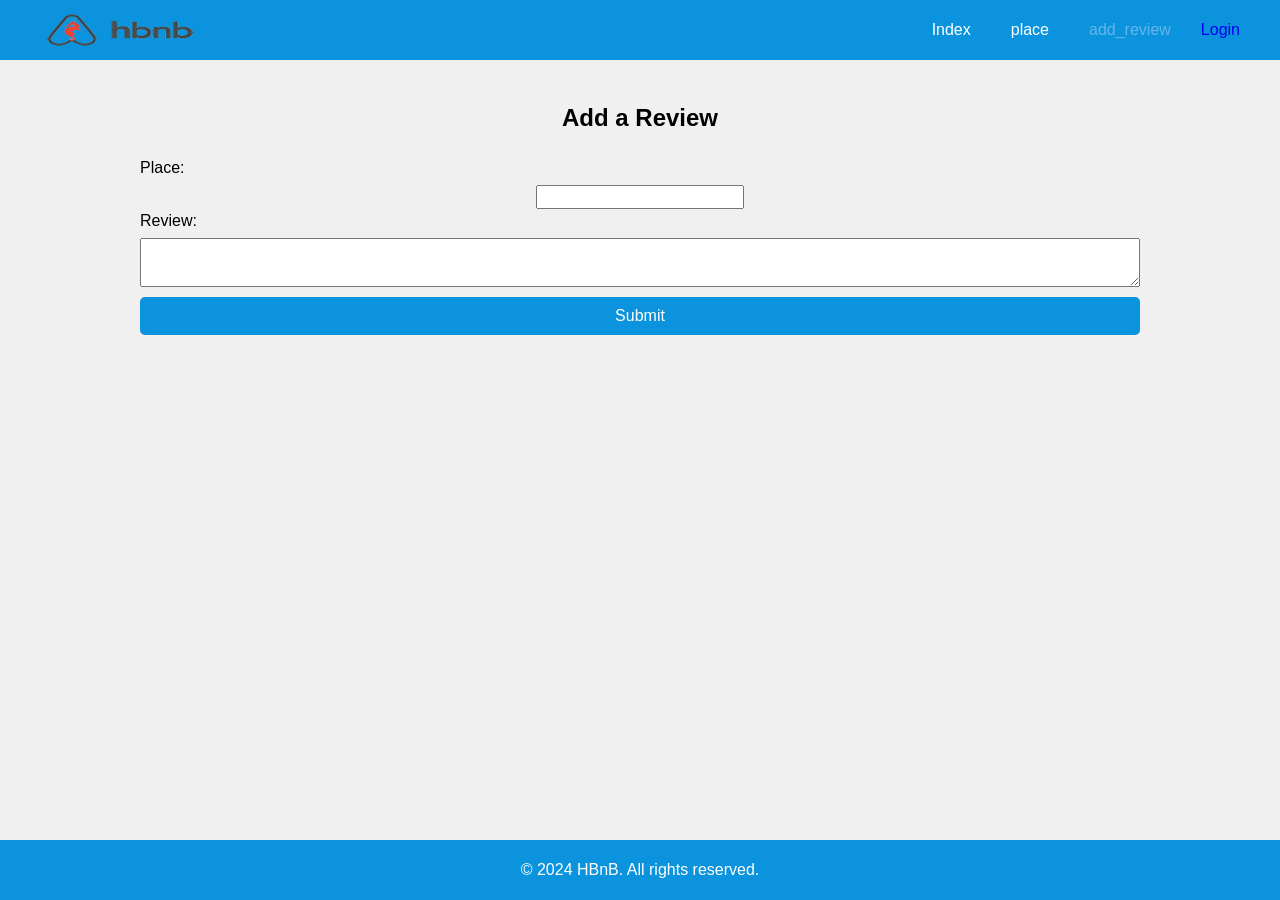
==== templates/add_review.html @ 1f0720db "Update: connection to api/http://127.0.0.1:5000/places/ displays index.html" ====
<!DOCTYPE html>
<html lang="en">
<head>
    <meta charset="UTF-8">
    <meta name="viewport" content="width=device-width, initial-scale=1.0">
    <title>Add Review</title>
    <link rel="stylesheet" href="../static/styles.css">
    <link rel="icon" type="image/png" href="../static/images/icon.png">
</head>
<body>
    <header class="header" data-section-theme="light">
        <div class="container">
          <div class="logo">
            <a href="">
              <img src="../static/images/logo.png" alt="hbnb logo" width="160" height="40">
            </a>
          </div>
          <nav class="navbar-menu">
            <ul class="nav">
                <li class="nav-item">
                  <a href="index.html" class="nav-link activ">Index</a>
                </li>
                <li class="nav-item">
                  <a href="place.html" class="nav-link">place</a>
                </li>
                <li class="nav-item">
                  <a href="add_review.html" class="nav-link active">add_review</a>
                </li>
                <li class="nav-item">
                  <a href="login.html" class="login-button">Login</a>
                </li>
            </ul>
          </nav>
        </div>
    </header>
    <main>
        <form id="review-form">
            <h2>Add a Review</h2>
            <label for="place">Place:</label>
            <input type="text" id="place" name="place" readonly>
            
            <label for="review">Review:</label>
            <textarea id="review" name="review" required></textarea>
            
            <button type="submit">Submit</button>
        </form>
    </main>
    <footer class="footer" data-section-theme="light">
        <div class="container">
          <p>&copy; 2024 HBnB. All rights reserved.</p>
        </div>
    </footer>
    <script src="../static/scripts.js"></script>
</body>
</html>
---- static/styles.css ----
/*! normalize.css v8.0.1 | MIT License | github.com/necolas/normalize.css */

/* Document
   ========================================================================== */

/**
 * 1. Correct the line height in all browsers.
 * 2. Prevent adjustments of font size after orientation changes in iOS.
 */

 html {
    line-height: 1.15; /* 1 */
    -webkit-text-size-adjust: 100%; /* 2 */
  }
  
  /* Sections
     ========================================================================== */
  
  /**
   * Remove the margin in all browsers.
   */
  
  body {
    margin: 0;
  }
  
  /**
   * Render the `main` element consistently in IE.
   */
  
  main {
    display: block;
  }
  
  /**
   * Correct the font size and margin on `h1` elements within `section` and
   * `article` contexts in Chrome, Firefox, and Safari.
   */
  
  h1 {
    font-size: 2em;
    margin: 0.67em 0;
  }
  
  /* Grouping content
     ========================================================================== */
  
  /**
   * 1. Add the correct box sizing in Firefox.
   * 2. Show the overflow in Edge and IE.
   */
  
  hr {
    box-sizing: content-box; /* 1 */
    height: 0; /* 1 */
    overflow: visible; /* 2 */
  }
  
  /**
   * 1. Correct the inheritance and scaling of font size in all browsers.
   * 2. Correct the odd `em` font sizing in all browsers.
   */
  
  pre {
    font-family: monospace, monospace; /* 1 */
    font-size: 1em; /* 2 */
  }
  
  /* Text-level semantics
     ========================================================================== */
  
  /**
   * Remove the gray background on active links in IE 10.
   */
  
  a {
    background-color: transparent;
  }
  
  /**
   * 1. Remove the bottom border in Chrome 57-
   * 2. Add the correct text decoration in Chrome, Edge, IE, Opera, and Safari.
   */
  
  abbr[title] {
    border-bottom: none; /* 1 */
    text-decoration: underline; /* 2 */
    text-decoration: underline dotted; /* 2 */
  }
  
  /**
   * Add the correct font weight in Chrome, Edge, and Safari.
   */
  
  b,
  strong {
    font-weight: bolder;
  }
  
  /**
   * 1. Correct the inheritance and scaling of font size in all browsers.
   * 2. Correct the odd `em` font sizing in all browsers.
   */
  
  code,
  kbd,
  samp {
    font-family: monospace, monospace; /* 1 */
    font-size: 1em; /* 2 */
  }
  
  /**
   * Add the correct font size in all browsers.
   */
  
  small {
    font-size: 80%;
  }
  
  /**
   * Prevent `sub` and `sup` elements from affecting the line height in
   * all browsers.
   */
  
  sub,
  sup {
    font-size: 75%;
    line-height: 0;
    position: relative;
    vertical-align: baseline;
  }
  
  sub {
    bottom: -0.25em;
  }
  
  sup {
    top: -0.5em;
  }
  
  /* Embedded content
     ========================================================================== */
  
  /**
   * Remove the border on images inside links in IE 10.
   */
  
  img {
    border-style: none;
  }
  
  /* Forms
     ========================================================================== */
  
  /**
   * 1. Change the font styles in all browsers.
   * 2. Remove the margin in Firefox and Safari.
   */
  
  button,
  input,
  optgroup,
  select,
  textarea {
    font-family: inherit; /* 1 */
    font-size: 100%; /* 1 */
    line-height: 1.15; /* 1 */
    margin: 0; /* 2 */
  }
  
  /**
   * Show the overflow in IE.
   * 1. Show the overflow in Edge.
   */
  
  button,
  input { /* 1 */
    overflow: visible;
  }
  
  /**
   * Remove the inheritance of text transform in Edge, Firefox, and IE.
   * 1. Remove the inheritance of text transform in Firefox.
   */
  
  button,
  select { /* 1 */
    text-transform: none;
  }
  
  /**
   * Correct the inability to style clickable types in iOS and Safari.
   */
  
  button,
  [type="button"],
  [type="reset"],
  [type="submit"] {
    -webkit-appearance: button;
  }
  
  /**
   * Remove the inner border and padding in Firefox.
   */
  
  button::-moz-focus-inner,
  [type="button"]::-moz-focus-inner,
  [type="reset"]::-moz-focus-inner,
  [type="submit"]::-moz-focus-inner {
    border-style: none;
    padding: 0;
  }
  
  /**
   * Restore the focus styles unset by the previous rule.
   */
  
  button:-moz-focusring,
  [type="button"]:-moz-focusring,
  [type="reset"]:-moz-focusring,
  [type="submit"]:-moz-focusring {
    outline: 1px dotted ButtonText;
  }
  
  /**
   * Correct the padding in Firefox.
   */
  
  fieldset {
    padding: 0.35em 0.75em 0.625em;
  }
  
  /**
   * 1. Correct the text wrapping in Edge and IE.
   * 2. Correct the color inheritance from `fieldset` elements in IE.
   * 3. Remove the padding so developers are not caught out when they zero out
   *    `fieldset` elements in all browsers.
   */
  
  legend {
    box-sizing: border-box; /* 1 */
    color: inherit; /* 2 */
    display: table; /* 1 */
    max-width: 100%; /* 1 */
    padding: 0; /* 3 */
    white-space: normal; /* 1 */
  }
  
  /**
   * Add the correct vertical alignment in Chrome, Firefox, and Opera.
   */
  
  progress {
    vertical-align: baseline;
  }
  
  /**
   * Remove the default vertical scrollbar in IE 10+.
   */
  
  textarea {
    overflow: auto;
  }
  
  /**
   * 1. Add the correct box sizing in IE 10.
   * 2. Remove the padding in IE 10.
   */
  
  [type="checkbox"],
  [type="radio"] {
    box-sizing: border-box; /* 1 */
    padding: 0; /* 2 */
  }
  
  /**
   * Correct the cursor style of increment and decrement buttons in Chrome.
   */
  
  [type="number"]::-webkit-inner-spin-button,
  [type="number"]::-webkit-outer-spin-button {
    height: auto;
  }
  
  /**
   * 1. Correct the odd appearance in Chrome and Safari.
   * 2. Correct the outline style in Safari.
   */
  
  [type="search"] {
    -webkit-appearance: textfield; /* 1 */
    outline-offset: -2px; /* 2 */
  }
  
  /**
   * Remove the inner padding in Chrome and Safari on macOS.
   */
  
  [type="search"]::-webkit-search-decoration {
    -webkit-appearance: none;
  }
  
  /**
   * 1. Correct the inability to style clickable types in iOS and Safari.
   * 2. Change font properties to `inherit` in Safari.
   */
  
  ::-webkit-file-upload-button {
    -webkit-appearance: button; /* 1 */
    font: inherit; /* 2 */
  }
  
  /* Interactive
     ========================================================================== */
  
  /*
   * Add the correct display in Edge, IE 10+, and Firefox.
   */
  
  details {
    display: block;
  }
  
  /*
   * Add the correct display in all browsers.
   */
  
  summary {
    display: list-item;
  }
  
  /* Misc
     ========================================================================== */
  
  /**
   * Add the correct display in IE 10+.
   */
  
  template {
    display: none;
  }
  
  /**
   * Add the correct display in IE 10.
   */
  
  [hidden] {
    display: none;
  }


  /** My code
  ==========================================================================================================
  ==========================================================================================================
  ==========================================================================================================
  */

*, *:before, *:after {
    box-sizing: border-box;
}

:root {
    --font-family: 'Open Sans', sans-serif;
    --font-size-base: 1.6rem;
    --header-height: 60px;
    --header-bg-color: rgb(11, 148, 221);
    --light-theme-bg-color: rgb(11, 148, 221);
    --color-white: #fff;
    --color-black: #000;
    --logo-width: 160px;
    --logo-height: 40px;
    --footer-height: 60px;
    --nav-link-color: #fff;
    --nav-link-font-size: 1.6rem;
    --nav-link-padding: 0.5rem 1rem;
    --nav-item-link-hover: #69b4ea;
    --nav-current-link-color: #69b4ea;
    --card-padding: 20px;
    --card-margin: 20px;
    --card-border: 1px solid #ddd;
    --card-border-radius: 10px;
    --card-max-width: 1000px;
    --background-color-main: #f0f0f0;
}

/* Light theme */
[data-section-theme="light"] {
    --text-color: var(--color-white);
    --section-title-color: var(--color-white);
    background: var(--light-theme-bg-color);
    --button-color: var(--color-white);
}

/* Normalize styles */
html {
    line-height: 1.15;
    -webkit-text-size-adjust: 100%;
    scroll-behavior: smooth;
    font-size: 62.5%;
}

body {
    margin: 0;
    font-family: var(--font-family);
    font-size: var(--font-size-base);
    line-height: 1.5;
    display: flex;
    flex-direction: column;
    min-height: 100vh;
}

header, main, footer {
    flex-shrink: 0;
}

main {
    flex-grow: 1;
    display: flex;
    flex-direction: column;
    align-items: center;
    padding: 2rem;
    width: 100%;
    background-color: var(--background-color-main);
}

/* Header styles */
.header {
    background-color: var(--header-bg-color);
}

.header .container {
    display: flex;
    justify-content: space-between;
    align-items: center;
    height: var(--header-height);
    padding: 0 4rem;
}

.header .logo a img {
    width: var(--logo-width);
    height: var(--logo-height);
    vertical-align: middle;
}

.header .navbar-menu {
    text-decoration: none;
    display: flex;
    align-items: center;
}

.nav {
    text-decoration: none;
    display: flex;
    list-style: none;
    margin: 0;
    padding: 0;
}

.nav .nav-item {
    text-decoration: none;
    margin-left: 2rem; /* Adjust spacing as needed */
}

.nav .nav-link, 
.nav .nav-link:visited, 
.nav .loging-button,
.nav .loging-button:visited,
.header .login a, 
.header .login a:visited {
    text-decoration: none;
    font-size: var(--nav-link-font-size);
    color: var(--nav-link-color);
    padding: var(--nav-link-padding);
}

.nav .nav-link:hover,
.nav .loging-button:hover {
    text-decoration: none;
    color: var(--nav-item-link-hover);
}

.nav .nav-link.active,
.nav .nav-link.active:visited
.nav .loging-button.active{
    color: var(--nav-current-link-color);
}

a:link {
    text-decoration:none;
}

a:visited {
    text-decoration:none;
    color: var(--nav-link-color);
}

a:hover {
    text-decoration:none;
    color: var(--nav-item-link-hover);
}

a:active {
    
    color: var (var(--nav-item-link-hover));
}

/* Form styles */
#login-form {
    width: 100%;
    max-width: 800px;
    padding: 2rem;
    background: #fff;
    box-shadow: 0 4px 8px rgba(0, 0, 0, 0.1);
    border-radius: 8px;
    margin-top: 20rem;
}

#login-form h2 {
    margin-bottom: 2rem;
}

/* Horizontal and vertical alignment classes */
.horizontal-align {
    display: flex;
    flex-direction: row;
    justify-content: space-around;
    width: 100%;
}

.vertical-align {
    display: flex;
    flex-direction: column;
    align-items: center;
    width: 100%;
}

/* Section styles */
.section {
    padding: 2rem 0;
    text-align: center;
}

.section-header {
    margin-bottom: 2rem;
}

.section-title {
    font-size: 2.4rem;
    color: var(--color-black);
}

/* Filter styles */
#filter {
    margin-bottom: 2rem;
    text-align: center;
}

#country-filter {
    padding: 0.5rem;
    font-size: 1.6rem;
}

/* Place card styles */
#places-list {
    display: flex;
    justify-content: space-around;
    flex-wrap: wrap;
    padding: 2rem;
}

.place-card {
    margin: 20px;
    padding: 10px;
    border: 1px solid #ddd;
    border-radius: 10px;
    box-shadow: 0 4px 8px rgba(0, 0, 0, 0.1);
    text-align: center;
    width: 300px;
    background: var(--color-white);
}

.place-image {
    width: 100%;
    height: auto;
    border-radius: 10px;
}

.details-button {
    background-color: var(--header-bg-color);
    color: var(--color-white);
    border: none;
    border-radius: 5px;
    padding: 10px 20px;
    cursor: pointer;
    font-size: 1.6rem;
}

.details-button:hover {
    background-color: var(--nav-item-link-hover);
}

/* Place details styles */

#place-details {
    width: 100%;
    margin: 2rem 0;
    text-align: center;
}

.place-details-card {
    margin: var(--card-margin);
    padding: var(--card-padding);
    border: var(--card-border);
    border-radius: var(--card-border-radius);
    box-shadow: 0 4px 8px rgba(0, 0, 0, 0.1);
    background: var(--color-white);
    text-align: left;
    max-width: var(--card-max-width);
    margin-left: auto;
    margin-right: auto;
}

.place-title {
    font-size: 2.4rem;
    margin-bottom: 1rem;
    text-align: center;
}

.place-details {
    text-align: center;
}

.place-image-large {
    width: 100%;
    height: auto;
    border-radius: var(--card-border-radius);
    margin-bottom: 1rem;
}

.place-info {
    text-align: left;
    margin: 0 auto;
    max-width: var(--card-max-width);
}

/* Reviews styles */
#reviews {
    width: 100%;
    margin: 2rem 0;
    text-align: center;
}

.review-card {
    margin: var(--card-margin);
    padding: var(--card-padding);
    border: var(--card-border);
    border-radius: var(--card-border-radius);
    box-shadow: 0 4px 8px rgba(0, 0, 0, 0.1);
    background: var(--color-white);
    text-align: left;
    max-width: var(--card-max-width);
    margin-left: auto;
    margin-right: auto;
}

/* Add review form styles */
#add-review {
    width: 100%;
    margin: 2rem 0;
    text-align: center;
}

#review-form {
    display: flex;
    flex-direction: column;
    align-items: center;
    width: 100%;
}

#review-form label {
    margin-bottom: 0.5rem;
    width: 100%;
    text-align: left;
    max-width: var(--card-max-width);
}

#review-form textarea, 
#review-form select {
    margin-bottom: 1rem;
    padding: 0.5rem;
    font-size: 1.6rem;
    width: 100%;
    max-width: var(--card-max-width);
}

#review-form button {
    background-color: var(--header-bg-color);
    color: var(--color-white);
    border: none;
    border-radius: 5px;
    padding: 10px 20px;
    cursor: pointer;
    font-size: 1.6rem;
    align-self: flex-start;
    max-width: var(--card-max-width);
    width: 100%;
    margin-left: auto;
    margin-right: auto;
}

#review-form button:hover {
    background-color: var(--nav-item-link-hover);
}

/* Footer styles */
.footer {
    background-color: var(--header-bg-color);
    color: var(--color-white);
    height: var(--footer-height);
    text-align: center;
    padding: 1rem 0;
    margin-top: auto; /* Ensure footer stays at the bottom */
}
.footer .container {
    display: flex;
    justify-content: center;
    align-items: center;
    height: 100%; /* Ensure container takes full height of footer */
    padding: 0 4rem;
}

/* Media Queries for responsive design */
@media (max-width: 768px) {
    .horizontal-align {
        flex-direction: column;
        align-items: center;
    }
}
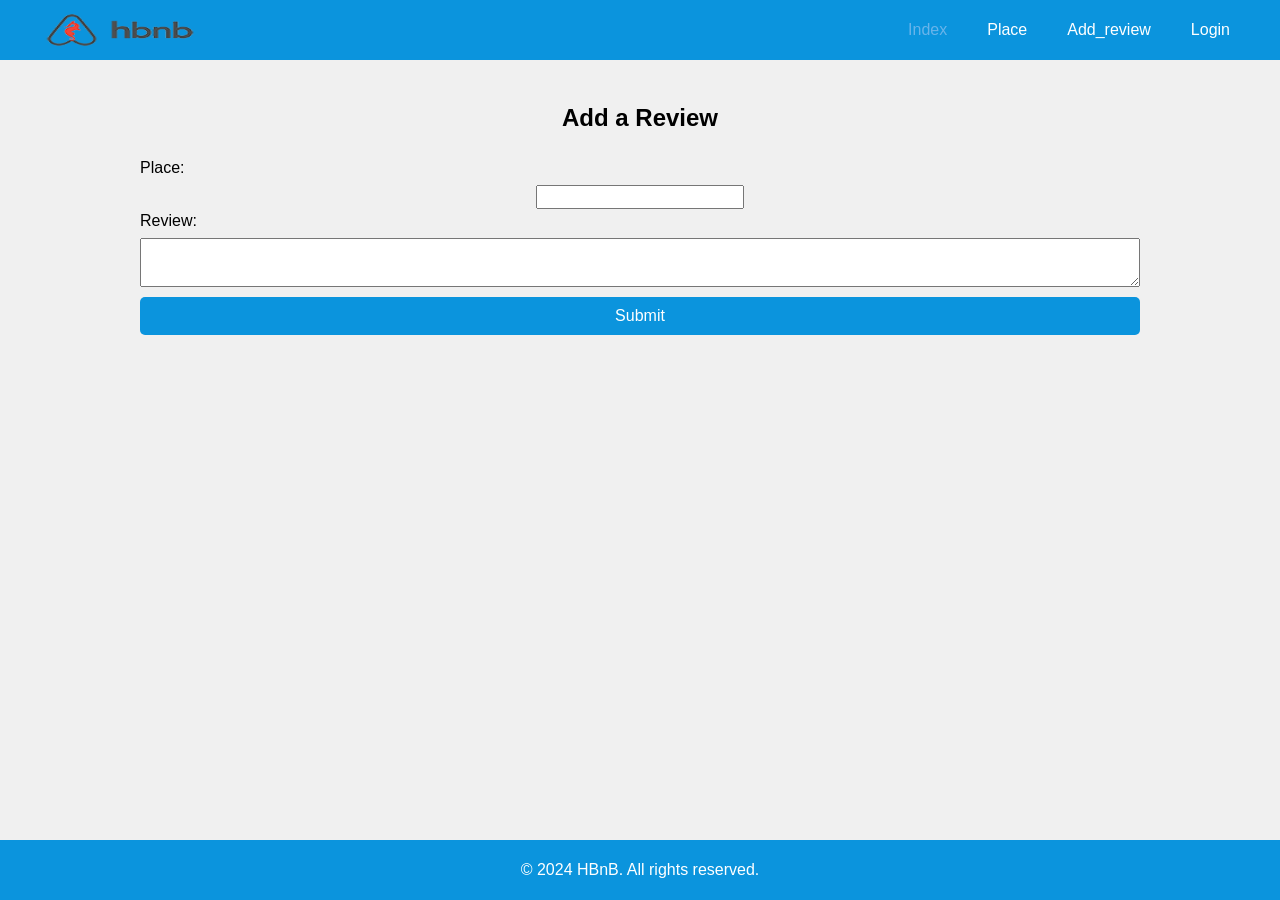
==== commit 6316a1e7: "Updated controlers to include new routes for the html pages, login ok with token stored in local sto" ====
--- a/templates/add_review.html
+++ b/templates/add_review.html
@@ -17,18 +17,18 @@
           </div>
           <nav class="navbar-menu">
             <ul class="nav">
-                <li class="nav-item">
-                  <a href="index.html" class="nav-link activ">Index</a>
-                </li>
-                <li class="nav-item">
-                  <a href="place.html" class="nav-link">place</a>
-                </li>
-                <li class="nav-item">
-                  <a href="add_review.html" class="nav-link active">add_review</a>
-                </li>
-                <li class="nav-item">
-                  <a href="login.html" class="login-button">Login</a>
-                </li>
+              <li class="nav-item">
+                <a href="/places/" class="nav-link active">Index</a>
+              </li>
+              <li class="nav-item">
+                <a href="/places/place_id" class="nav-link">Place</a>
+              </li>
+              <li class="nav-item">
+                <a href="/places/place_id/reviews" class="nav-link">Add_review</a>
+              </li>
+              <li class="nav-item">
+                <a href="/users/" class="nav-link">Login</a>
+              </li>
             </ul>
           </nav>
         </div>
--- a/static/styles.css
+++ b/static/styles.css
@@ -458,7 +458,7 @@
 
 .nav .nav-item {
     text-decoration: none;
-    margin-left: 2rem; /* Adjust spacing as needed */
+    margin-left: 2rem;
 }
 
 .nav .nav-link, 
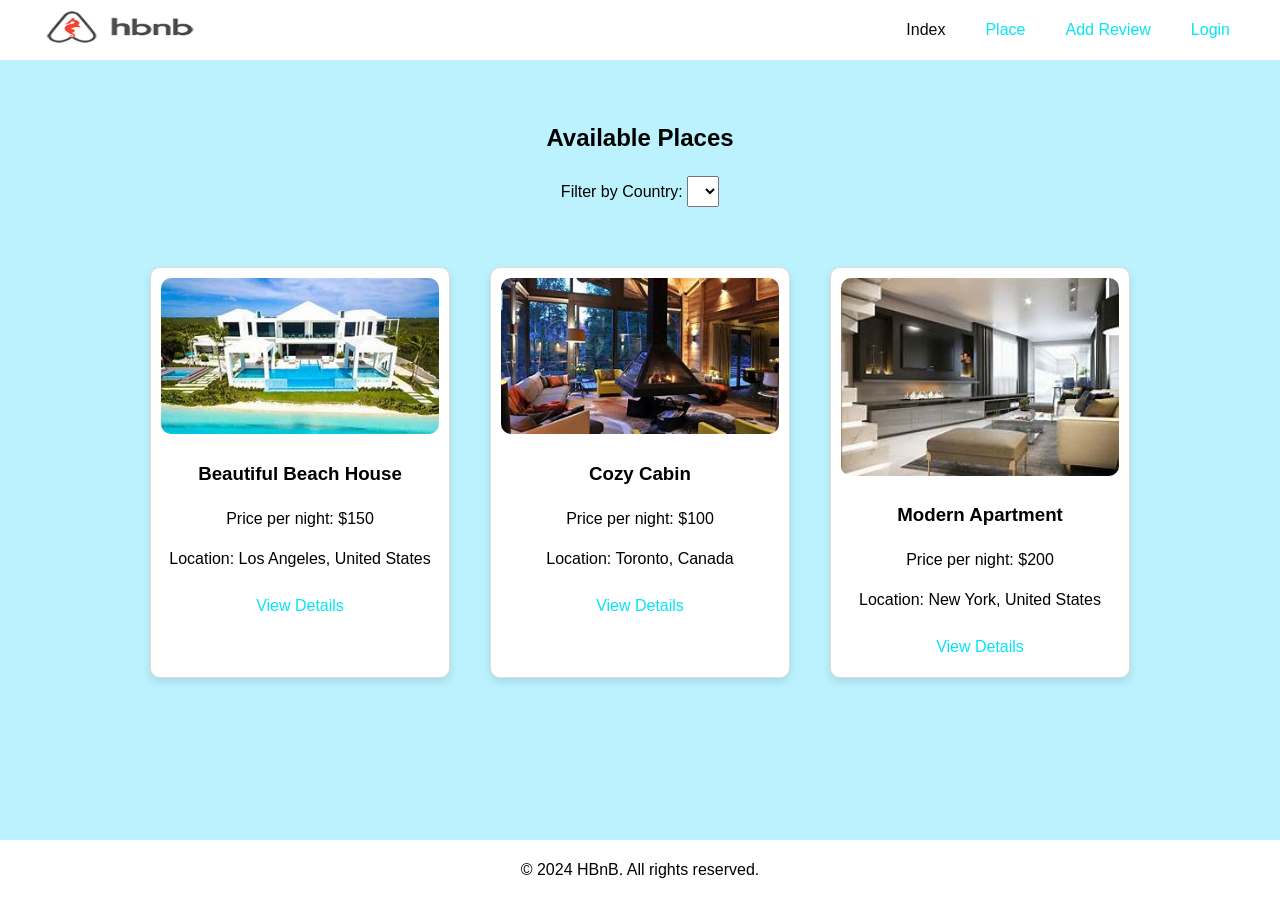
==== commit 8e393f23: "add_review, place" ====
--- a/templates/add_review.html
+++ b/templates/add_review.html
@@ -11,7 +11,7 @@
     <header class="header" data-section-theme="light">
         <div class="container">
           <div class="logo">
-            <a href="">
+            <a href="/">
               <img src="../static/images/logo.png" alt="hbnb logo" width="160" height="40">
             </a>
           </div>
@@ -24,7 +24,7 @@
                 <a href="/places/place_id" class="nav-link">Place</a>
               </li>
               <li class="nav-item">
-                <a href="/places/place_id/reviews" class="nav-link">Add_review</a>
+                <a href="/places/place_id/reviews" class="nav-link">Add Review</a>
               </li>
               <li class="nav-item">
                 <a href="/users/" class="nav-link">Login</a>
@@ -50,6 +50,6 @@
           <p>&copy; 2024 HBnB. All rights reserved.</p>
         </div>
     </footer>
-    <script src="../static/scripts.js"></script>
+    <script src="../static/add_review.js"></script>
 </body>
-</html>+</html>
--- a/static/styles.css
+++ b/static/styles.css
@@ -3,736 +3,522 @@
 /* Document
    ========================================================================== */
 
-/**
- * 1. Correct the line height in all browsers.
- * 2. Prevent adjustments of font size after orientation changes in iOS.
- */
-
- html {
-    line-height: 1.15; /* 1 */
-    -webkit-text-size-adjust: 100%; /* 2 */
+/* Correction de la hauteur de ligne dans tous les navigateurs */
+html {
+  line-height: 1.15;
+  -webkit-text-size-adjust: 100%;
+  scroll-behavior: smooth;
+  font-size: 62.5%;
+}
+
+/* Suppression des marges dans tous les navigateurs */
+body {
+  margin: 0;
+  font-family: 'Open Sans', sans-serif;
+  font-size: 1.6rem;
+  line-height: 1.5;
+  display: flex;
+  flex-direction: column;
+  min-height: 100vh;
+}
+
+/* Affichage des sections */
+main {
+  display: block;
+  flex-grow: 1;
+  display: flex;
+  flex-direction: column;
+  align-items: center;
+  padding: 2rem;
+  width: 100%;
+  background-color: #52ddf964;
+}
+
+header, main, footer {
+  flex-shrink: 0;
+}
+
+/* Correction de la taille de police et des marges sur les éléments h1 */
+h1 {
+  font-size: 2em;
+  margin: 0.67em 0;
+}
+
+/* Styles de groupe de contenu */
+hr {
+  box-sizing: content-box;
+  height: 0;
+  overflow: visible;
+}
+
+pre {
+  font-family: monospace, monospace;
+  font-size: 1em;
+}
+
+/* Sémantique de texte */
+a {
+  background-color: transparent;
+}
+
+abbr[title] {
+  border-bottom: none;
+  text-decoration: underline;
+  text-decoration: underline dotted;
+}
+
+b, strong {
+  font-weight: bolder;
+}
+
+code, kbd, samp {
+  font-family: monospace, monospace;
+  font-size: 1em;
+}
+
+small {
+  font-size: 80%;
+}
+
+sub, sup {
+  font-size: 75%;
+  line-height: 0;
+  position: relative;
+  vertical-align: baseline;
+}
+
+sub {
+  bottom: -0.25em;
+}
+
+sup {
+  top: -0.5em;
+}
+
+/* Contenu intégré */
+img {
+  border-style: none;
+}
+
+/* Formulaires */
+button, input, optgroup, select, textarea {
+  font-family: inherit;
+  font-size: 100%;
+  line-height: 1.15;
+  margin: 0;
+}
+
+button, input {
+  overflow: visible;
+}
+
+button, select {
+  text-transform: none;
+}
+
+button, [type="button"], [type="reset"], [type="submit"] {
+  -webkit-appearance: button;
+}
+
+button::-moz-focus-inner, [type="button"]::-moz-focus-inner, [type="reset"]::-moz-focus-inner, [type="submit"]::-moz-focus-inner {
+  border-style: none;
+  padding: 0;
+}
+
+button:-moz-focusring, [type="button"]:-moz-focusring, [type="reset"]:-moz-focusring, [type="submit"]:-moz-focusring {
+  outline: 1px dotted ButtonText;
+}
+
+fieldset {
+  padding: 0.35em 0.75em 0.625em;
+}
+
+legend {
+  box-sizing: border-box;
+  color: inherit;
+  display: table;
+  max-width: 100%;
+  padding: 0;
+  white-space: normal;
+}
+
+progress {
+  vertical-align: baseline;
+}
+
+textarea {
+  overflow: auto;
+}
+
+[type="checkbox"], [type="radio"] {
+  box-sizing: border-box;
+  padding: 0;
+}
+
+[type="number"]::-webkit-inner-spin-button, [type="number"]::-webkit-outer-spin-button {
+  height: auto;
+}
+
+[type="search"] {
+  -webkit-appearance: textfield;
+  outline-offset: -2px;
+}
+
+[type="search"]::-webkit-search-decoration {
+  -webkit-appearance: none;
+}
+
+::-webkit-file-upload-button {
+  -webkit-appearance: button;
+  font: inherit;
+}
+
+/* Interactif */
+details {
+  display: block;
+}
+
+summary {
+  display: list-item;
+}
+
+/* Divers */
+template {
+  display: none;
+}
+
+[hidden] {
+  display: none;
+}
+
+/* Mon code
+ ========================================================================== */
+
+*, *:before, *:after {
+  box-sizing: border-box;
+}
+
+/* Variables CSS */
+:root {
+  --font-family: 'Open Sans', sans-serif;
+  --font-size-base: 1.6rem;
+  --header-height: 60px;
+  --header-bg-color: #ffffff;
+  --light-theme-bg-color: #fff;
+  --color-white: #fff;
+  --color-black: #000;
+  --logo-width: 160px;
+  --logo-height: 40px;
+  --footer-height: 60px;
+  --nav-link-color: #06e3f7;
+  --nav-link-font-size: 1.6rem;
+  --nav-link-padding: 0.5rem 1rem;
+  --nav-item-link-hover: #000000;
+  --nav-current-link-color: #090a09;
+  --card-padding: 20px;
+  --card-margin: 20px;
+  --card-border: 1px solid #0908089d;
+  --card-border-radius: 10px;
+  --card-max-width: 1000px;
+  --background-color-main: #52ddf964;
+}
+
+/* Thème clair */
+[data-section-theme="light"] {
+  --text-color: var(--color-white);
+  --section-title-color: var(--color-white);
+  background: var(--light-theme-bg-color);
+  --button-color: var(--color-white);
+}
+
+/* Styles de base */
+body {
+  font-family: var(--font-family);
+  font-size: var(--font-size-base);
+  line-height: 1.5;
+}
+
+/* Styles de l'en-tête */
+.header {
+  background-color: var(--header-bg-color);
+}
+
+.header .container {
+  display: flex;
+  justify-content: space-between;
+  align-items: center;
+  height: var(--header-height);
+  padding: 0 4rem;
+}
+
+.header .logo a img {
+  width: var(--logo-width);
+  height: var(--logo-height);
+}
+
+.header .navbar-menu {
+  display: flex;
+  align-items: center;
+}
+
+.nav {
+  display: flex;
+  list-style: none;
+  margin: 0;
+  padding: 0;
+}
+
+.nav .nav-item {
+  margin-left: 2rem;
+}
+
+.nav .nav-link, .nav .nav-link:visited, .nav .login-button, .nav .login-button:visited, .header .login a, .header .login a:visited {
+  text-decoration: none;
+  font-size: var(--nav-link-font-size);
+  color: var(--nav-link-color);
+  padding: var(--nav-link-padding);
+}
+
+.nav .nav-link:hover, .nav .login-button:hover {
+  color: var(--nav-item-link-hover);
+}
+
+.nav .nav-link.active, .nav .login-button.active {
+  color: var(--nav-current-link-color);
+}
+
+a:link, a:visited {
+  text-decoration: none;
+  color: var(--nav-link-color);
+}
+
+a:hover {
+  color: var(--nav-item-link-hover);
+}
+
+/* Styles du formulaire */
+#login-form {
+  width: 100%;
+  max-width: 800px;
+  padding: 2rem;
+  background: #ffffff;
+  box-shadow: 0 4px 8px rgba(0, 0, 0, 0.1);
+  border-radius: 8px;
+  margin-top: 20rem;
+}
+
+#login-form h2 {
+  margin-bottom: 2rem;
+}
+
+/* Classes d'alignement horizontal et vertical */
+.horizontal-align {
+  display: flex;
+  justify-content: space-around;
+  width: 100%;
+}
+
+.vertical-align {
+  display: flex;
+  flex-direction: column;
+  align-items: center;
+  width: 100%;
+}
+
+/* Styles des sections */
+.section {
+  padding: 2rem 0;
+  text-align: center;
+}
+
+.section-header {
+  margin-bottom: 2rem;
+}
+
+.section-title {
+  font-size: 2.4rem;
+  color: var(--color-black);
+}
+
+/* Styles du filtre */
+#filter {
+  margin-bottom: 2rem;
+  text-align: center;
+}
+
+#country-filter {
+  padding: 0.5rem;
+  font-size: 1.6rem;
+}
+
+/* Styles des cartes de lieu */
+#places-list {
+  display: flex;
+  justify-content: space-around;
+  flex-wrap: wrap;
+  padding: 2rem;
+}
+
+.place-card {
+  margin: 20px;
+  padding: 10px;
+  border: 1px solid #ddd;
+  border-radius: 10px;
+  box-shadow: 0 4px 8px rgba(0, 0, 0, 0.1);
+  text-align: center;
+  width: 300px;
+  background: var(--color-white);
+}
+
+.place-image {
+  width: 100%;
+  height: auto;
+  border-radius: 10px;
+}
+
+.details-button {
+  background-color: var(--header-bg-color);
+  color: var(--nav-link-color);
+  border: none;
+  border-radius: 5px;
+  padding: 10px 20px;
+  cursor: pointer;
+  font-size: 1.6rem;
+}
+
+.details-button:hover {
+  background-color: var(--nav-item-link-hover);
+}
+
+/* Styles des détails du lieu */
+#place-details {
+  width: 100%;
+  margin: 2rem 0;
+  text-align: center;
+}
+
+.place-details-card {
+  margin: var(--card-margin);
+  padding: var(--card-padding);
+  border: var(--card-border);
+  border-radius: var(--card-border-radius);
+  box-shadow: 0 4px 8px rgba(0, 0, 0, 0.1);
+  background: var(--color-white);
+  text-align: left;
+  max-width: var(--card-max-width);
+  margin-left: auto;
+  margin-right: auto;
+}
+
+.place-title {
+  font-size: 2.4rem;
+  margin-bottom: 1rem;
+  text-align: center;
+}
+
+.place-image-large {
+  width: 100%;
+  height: auto;
+  border-radius: var(--card-border-radius);
+  margin-bottom: 1rem;
+}
+
+.place-info {
+  text-align: left;
+  margin: 0 auto;
+  max-width: var(--card-max-width);
+}
+
+/* Styles des revues */
+#reviews {
+  width: 100%;
+  margin: 2rem 0;
+  text-align: center;
+}
+
+.review-card {
+  margin: var(--card-margin);
+  padding: var(--card-padding);
+  border: var(--card-border);
+  border-radius: var(--card-border-radius);
+  box-shadow: 0 4px 8px rgba(0, 0, 0, 0.1);
+  background: var(--color-white);
+  text-align: left;
+  max-width: var(--card-max-width);
+  margin-left: auto;
+  margin-right: auto;
+}
+
+/* Styles du formulaire d'ajout de revue */
+#add-review {
+  width: 100%;
+  margin: 2rem 0;
+  text-align: center;
+}
+
+#review-form {
+  display: flex;
+  flex-direction: column;
+  align-items: center;
+  width: 100%;
+}
+
+#review-form label {
+  margin-bottom: 0.5rem;
+  width: 100%;
+  text-align: left;
+  max-width: var(--card-max-width);
+}
+
+#review-form textarea, #review-form select {
+  margin-bottom: 1rem;
+  padding: 0.5rem;
+  font-size: 1.6rem;
+  width: 100%;
+  max-width: var(--card-max-width);
+}
+
+#review-form button {
+  background-color: var(--header-bg-color);
+  color: var(--color-black);
+  border: none;
+  border-radius: 5px;
+  padding: 10px 20px;
+  cursor: pointer;
+  font-size: 1.6rem;
+  align-self: flex-start;
+  max-width: var(--card-max-width);
+  width: 100%;
+  margin-left: auto;
+  margin-right: auto;
+}
+
+#review-form button:hover {
+  background-color: var(--nav-item-link-hover);
+}
+
+/* Styles du pied de page */
+.footer {
+  background-color: var(--header-bg-color);
+  color: var(--color-black);
+  height: var(--footer-height);
+  text-align: center;
+  padding: 1rem 0;
+  margin-top: auto;
+}
+
+.footer .container {
+  display: flex;
+  justify-content: center;
+  align-items: center;
+  height: 100%;
+  padding: 0 4rem;
+}
+
+/* Media Queries pour le design responsive */
+@media (max-width: 768px) {
+  .horizontal-align {
+      flex-direction: column;
+      align-items: center;
   }
-  
-  /* Sections
-     ========================================================================== */
-  
-  /**
-   * Remove the margin in all browsers.
-   */
-  
-  body {
-    margin: 0;
-  }
-  
-  /**
-   * Render the `main` element consistently in IE.
-   */
-  
-  main {
-    display: block;
-  }
-  
-  /**
-   * Correct the font size and margin on `h1` elements within `section` and
-   * `article` contexts in Chrome, Firefox, and Safari.
-   */
-  
-  h1 {
-    font-size: 2em;
-    margin: 0.67em 0;
-  }
-  
-  /* Grouping content
-     ========================================================================== */
-  
-  /**
-   * 1. Add the correct box sizing in Firefox.
-   * 2. Show the overflow in Edge and IE.
-   */
-  
-  hr {
-    box-sizing: content-box; /* 1 */
-    height: 0; /* 1 */
-    overflow: visible; /* 2 */
-  }
-  
-  /**
-   * 1. Correct the inheritance and scaling of font size in all browsers.
-   * 2. Correct the odd `em` font sizing in all browsers.
-   */
-  
-  pre {
-    font-family: monospace, monospace; /* 1 */
-    font-size: 1em; /* 2 */
-  }
-  
-  /* Text-level semantics
-     ========================================================================== */
-  
-  /**
-   * Remove the gray background on active links in IE 10.
-   */
-  
-  a {
-    background-color: transparent;
-  }
-  
-  /**
-   * 1. Remove the bottom border in Chrome 57-
-   * 2. Add the correct text decoration in Chrome, Edge, IE, Opera, and Safari.
-   */
-  
-  abbr[title] {
-    border-bottom: none; /* 1 */
-    text-decoration: underline; /* 2 */
-    text-decoration: underline dotted; /* 2 */
-  }
-  
-  /**
-   * Add the correct font weight in Chrome, Edge, and Safari.
-   */
-  
-  b,
-  strong {
-    font-weight: bolder;
-  }
-  
-  /**
-   * 1. Correct the inheritance and scaling of font size in all browsers.
-   * 2. Correct the odd `em` font sizing in all browsers.
-   */
-  
-  code,
-  kbd,
-  samp {
-    font-family: monospace, monospace; /* 1 */
-    font-size: 1em; /* 2 */
-  }
-  
-  /**
-   * Add the correct font size in all browsers.
-   */
-  
-  small {
-    font-size: 80%;
-  }
-  
-  /**
-   * Prevent `sub` and `sup` elements from affecting the line height in
-   * all browsers.
-   */
-  
-  sub,
-  sup {
-    font-size: 75%;
-    line-height: 0;
-    position: relative;
-    vertical-align: baseline;
-  }
-  
-  sub {
-    bottom: -0.25em;
-  }
-  
-  sup {
-    top: -0.5em;
-  }
-  
-  /* Embedded content
-     ========================================================================== */
-  
-  /**
-   * Remove the border on images inside links in IE 10.
-   */
-  
-  img {
-    border-style: none;
-  }
-  
-  /* Forms
-     ========================================================================== */
-  
-  /**
-   * 1. Change the font styles in all browsers.
-   * 2. Remove the margin in Firefox and Safari.
-   */
-  
-  button,
-  input,
-  optgroup,
-  select,
-  textarea {
-    font-family: inherit; /* 1 */
-    font-size: 100%; /* 1 */
-    line-height: 1.15; /* 1 */
-    margin: 0; /* 2 */
-  }
-  
-  /**
-   * Show the overflow in IE.
-   * 1. Show the overflow in Edge.
-   */
-  
-  button,
-  input { /* 1 */
-    overflow: visible;
-  }
-  
-  /**
-   * Remove the inheritance of text transform in Edge, Firefox, and IE.
-   * 1. Remove the inheritance of text transform in Firefox.
-   */
-  
-  button,
-  select { /* 1 */
-    text-transform: none;
-  }
-  
-  /**
-   * Correct the inability to style clickable types in iOS and Safari.
-   */
-  
-  button,
-  [type="button"],
-  [type="reset"],
-  [type="submit"] {
-    -webkit-appearance: button;
-  }
-  
-  /**
-   * Remove the inner border and padding in Firefox.
-   */
-  
-  button::-moz-focus-inner,
-  [type="button"]::-moz-focus-inner,
-  [type="reset"]::-moz-focus-inner,
-  [type="submit"]::-moz-focus-inner {
-    border-style: none;
-    padding: 0;
-  }
-  
-  /**
-   * Restore the focus styles unset by the previous rule.
-   */
-  
-  button:-moz-focusring,
-  [type="button"]:-moz-focusring,
-  [type="reset"]:-moz-focusring,
-  [type="submit"]:-moz-focusring {
-    outline: 1px dotted ButtonText;
-  }
-  
-  /**
-   * Correct the padding in Firefox.
-   */
-  
-  fieldset {
-    padding: 0.35em 0.75em 0.625em;
-  }
-  
-  /**
-   * 1. Correct the text wrapping in Edge and IE.
-   * 2. Correct the color inheritance from `fieldset` elements in IE.
-   * 3. Remove the padding so developers are not caught out when they zero out
-   *    `fieldset` elements in all browsers.
-   */
-  
-  legend {
-    box-sizing: border-box; /* 1 */
-    color: inherit; /* 2 */
-    display: table; /* 1 */
-    max-width: 100%; /* 1 */
-    padding: 0; /* 3 */
-    white-space: normal; /* 1 */
-  }
-  
-  /**
-   * Add the correct vertical alignment in Chrome, Firefox, and Opera.
-   */
-  
-  progress {
-    vertical-align: baseline;
-  }
-  
-  /**
-   * Remove the default vertical scrollbar in IE 10+.
-   */
-  
-  textarea {
-    overflow: auto;
-  }
-  
-  /**
-   * 1. Add the correct box sizing in IE 10.
-   * 2. Remove the padding in IE 10.
-   */
-  
-  [type="checkbox"],
-  [type="radio"] {
-    box-sizing: border-box; /* 1 */
-    padding: 0; /* 2 */
-  }
-  
-  /**
-   * Correct the cursor style of increment and decrement buttons in Chrome.
-   */
-  
-  [type="number"]::-webkit-inner-spin-button,
-  [type="number"]::-webkit-outer-spin-button {
-    height: auto;
-  }
-  
-  /**
-   * 1. Correct the odd appearance in Chrome and Safari.
-   * 2. Correct the outline style in Safari.
-   */
-  
-  [type="search"] {
-    -webkit-appearance: textfield; /* 1 */
-    outline-offset: -2px; /* 2 */
-  }
-  
-  /**
-   * Remove the inner padding in Chrome and Safari on macOS.
-   */
-  
-  [type="search"]::-webkit-search-decoration {
-    -webkit-appearance: none;
-  }
-  
-  /**
-   * 1. Correct the inability to style clickable types in iOS and Safari.
-   * 2. Change font properties to `inherit` in Safari.
-   */
-  
-  ::-webkit-file-upload-button {
-    -webkit-appearance: button; /* 1 */
-    font: inherit; /* 2 */
-  }
-  
-  /* Interactive
-     ========================================================================== */
-  
-  /*
-   * Add the correct display in Edge, IE 10+, and Firefox.
-   */
-  
-  details {
-    display: block;
-  }
-  
-  /*
-   * Add the correct display in all browsers.
-   */
-  
-  summary {
-    display: list-item;
-  }
-  
-  /* Misc
-     ========================================================================== */
-  
-  /**
-   * Add the correct display in IE 10+.
-   */
-  
-  template {
-    display: none;
-  }
-  
-  /**
-   * Add the correct display in IE 10.
-   */
-  
-  [hidden] {
-    display: none;
-  }
-
-
-  /** My code
-  ==========================================================================================================
-  ==========================================================================================================
-  ==========================================================================================================
-  */
-
-*, *:before, *:after {
-    box-sizing: border-box;
-}
-
-:root {
-    --font-family: 'Open Sans', sans-serif;
-    --font-size-base: 1.6rem;
-    --header-height: 60px;
-    --header-bg-color: rgb(11, 148, 221);
-    --light-theme-bg-color: rgb(11, 148, 221);
-    --color-white: #fff;
-    --color-black: #000;
-    --logo-width: 160px;
-    --logo-height: 40px;
-    --footer-height: 60px;
-    --nav-link-color: #fff;
-    --nav-link-font-size: 1.6rem;
-    --nav-link-padding: 0.5rem 1rem;
-    --nav-item-link-hover: #69b4ea;
-    --nav-current-link-color: #69b4ea;
-    --card-padding: 20px;
-    --card-margin: 20px;
-    --card-border: 1px solid #ddd;
-    --card-border-radius: 10px;
-    --card-max-width: 1000px;
-    --background-color-main: #f0f0f0;
-}
-
-/* Light theme */
-[data-section-theme="light"] {
-    --text-color: var(--color-white);
-    --section-title-color: var(--color-white);
-    background: var(--light-theme-bg-color);
-    --button-color: var(--color-white);
-}
-
-/* Normalize styles */
-html {
-    line-height: 1.15;
-    -webkit-text-size-adjust: 100%;
-    scroll-behavior: smooth;
-    font-size: 62.5%;
-}
-
-body {
-    margin: 0;
-    font-family: var(--font-family);
-    font-size: var(--font-size-base);
-    line-height: 1.5;
-    display: flex;
-    flex-direction: column;
-    min-height: 100vh;
-}
-
-header, main, footer {
-    flex-shrink: 0;
-}
-
-main {
-    flex-grow: 1;
-    display: flex;
-    flex-direction: column;
-    align-items: center;
-    padding: 2rem;
-    width: 100%;
-    background-color: var(--background-color-main);
-}
-
-/* Header styles */
-.header {
-    background-color: var(--header-bg-color);
-}
-
-.header .container {
-    display: flex;
-    justify-content: space-between;
-    align-items: center;
-    height: var(--header-height);
-    padding: 0 4rem;
-}
-
-.header .logo a img {
-    width: var(--logo-width);
-    height: var(--logo-height);
-    vertical-align: middle;
-}
-
-.header .navbar-menu {
-    text-decoration: none;
-    display: flex;
-    align-items: center;
-}
-
-.nav {
-    text-decoration: none;
-    display: flex;
-    list-style: none;
-    margin: 0;
-    padding: 0;
-}
-
-.nav .nav-item {
-    text-decoration: none;
-    margin-left: 2rem;
-}
-
-.nav .nav-link, 
-.nav .nav-link:visited, 
-.nav .loging-button,
-.nav .loging-button:visited,
-.header .login a, 
-.header .login a:visited {
-    text-decoration: none;
-    font-size: var(--nav-link-font-size);
-    color: var(--nav-link-color);
-    padding: var(--nav-link-padding);
-}
-
-.nav .nav-link:hover,
-.nav .loging-button:hover {
-    text-decoration: none;
-    color: var(--nav-item-link-hover);
-}
-
-.nav .nav-link.active,
-.nav .nav-link.active:visited
-.nav .loging-button.active{
-    color: var(--nav-current-link-color);
-}
-
-a:link {
-    text-decoration:none;
-}
-
-a:visited {
-    text-decoration:none;
-    color: var(--nav-link-color);
-}
-
-a:hover {
-    text-decoration:none;
-    color: var(--nav-item-link-hover);
-}
-
-a:active {
-    
-    color: var (var(--nav-item-link-hover));
-}
-
-/* Form styles */
-#login-form {
-    width: 100%;
-    max-width: 800px;
-    padding: 2rem;
-    background: #fff;
-    box-shadow: 0 4px 8px rgba(0, 0, 0, 0.1);
-    border-radius: 8px;
-    margin-top: 20rem;
-}
-
-#login-form h2 {
-    margin-bottom: 2rem;
-}
-
-/* Horizontal and vertical alignment classes */
-.horizontal-align {
-    display: flex;
-    flex-direction: row;
-    justify-content: space-around;
-    width: 100%;
-}
-
-.vertical-align {
-    display: flex;
-    flex-direction: column;
-    align-items: center;
-    width: 100%;
-}
-
-/* Section styles */
-.section {
-    padding: 2rem 0;
-    text-align: center;
-}
-
-.section-header {
-    margin-bottom: 2rem;
-}
-
-.section-title {
-    font-size: 2.4rem;
-    color: var(--color-black);
-}
-
-/* Filter styles */
-#filter {
-    margin-bottom: 2rem;
-    text-align: center;
-}
-
-#country-filter {
-    padding: 0.5rem;
-    font-size: 1.6rem;
-}
-
-/* Place card styles */
-#places-list {
-    display: flex;
-    justify-content: space-around;
-    flex-wrap: wrap;
-    padding: 2rem;
-}
-
-.place-card {
-    margin: 20px;
-    padding: 10px;
-    border: 1px solid #ddd;
-    border-radius: 10px;
-    box-shadow: 0 4px 8px rgba(0, 0, 0, 0.1);
-    text-align: center;
-    width: 300px;
-    background: var(--color-white);
-}
-
-.place-image {
-    width: 100%;
-    height: auto;
-    border-radius: 10px;
-}
-
-.details-button {
-    background-color: var(--header-bg-color);
-    color: var(--color-white);
-    border: none;
-    border-radius: 5px;
-    padding: 10px 20px;
-    cursor: pointer;
-    font-size: 1.6rem;
-}
-
-.details-button:hover {
-    background-color: var(--nav-item-link-hover);
-}
-
-/* Place details styles */
-
-#place-details {
-    width: 100%;
-    margin: 2rem 0;
-    text-align: center;
-}
-
-.place-details-card {
-    margin: var(--card-margin);
-    padding: var(--card-padding);
-    border: var(--card-border);
-    border-radius: var(--card-border-radius);
-    box-shadow: 0 4px 8px rgba(0, 0, 0, 0.1);
-    background: var(--color-white);
-    text-align: left;
-    max-width: var(--card-max-width);
-    margin-left: auto;
-    margin-right: auto;
-}
-
-.place-title {
-    font-size: 2.4rem;
-    margin-bottom: 1rem;
-    text-align: center;
-}
-
-.place-details {
-    text-align: center;
-}
-
-.place-image-large {
-    width: 100%;
-    height: auto;
-    border-radius: var(--card-border-radius);
-    margin-bottom: 1rem;
-}
-
-.place-info {
-    text-align: left;
-    margin: 0 auto;
-    max-width: var(--card-max-width);
-}
-
-/* Reviews styles */
-#reviews {
-    width: 100%;
-    margin: 2rem 0;
-    text-align: center;
-}
-
-.review-card {
-    margin: var(--card-margin);
-    padding: var(--card-padding);
-    border: var(--card-border);
-    border-radius: var(--card-border-radius);
-    box-shadow: 0 4px 8px rgba(0, 0, 0, 0.1);
-    background: var(--color-white);
-    text-align: left;
-    max-width: var(--card-max-width);
-    margin-left: auto;
-    margin-right: auto;
-}
-
-/* Add review form styles */
-#add-review {
-    width: 100%;
-    margin: 2rem 0;
-    text-align: center;
-}
-
-#review-form {
-    display: flex;
-    flex-direction: column;
-    align-items: center;
-    width: 100%;
-}
-
-#review-form label {
-    margin-bottom: 0.5rem;
-    width: 100%;
-    text-align: left;
-    max-width: var(--card-max-width);
-}
-
-#review-form textarea, 
-#review-form select {
-    margin-bottom: 1rem;
-    padding: 0.5rem;
-    font-size: 1.6rem;
-    width: 100%;
-    max-width: var(--card-max-width);
-}
-
-#review-form button {
-    background-color: var(--header-bg-color);
-    color: var(--color-white);
-    border: none;
-    border-radius: 5px;
-    padding: 10px 20px;
-    cursor: pointer;
-    font-size: 1.6rem;
-    align-self: flex-start;
-    max-width: var(--card-max-width);
-    width: 100%;
-    margin-left: auto;
-    margin-right: auto;
-}
-
-#review-form button:hover {
-    background-color: var(--nav-item-link-hover);
-}
-
-/* Footer styles */
-.footer {
-    background-color: var(--header-bg-color);
-    color: var(--color-white);
-    height: var(--footer-height);
-    text-align: center;
-    padding: 1rem 0;
-    margin-top: auto; /* Ensure footer stays at the bottom */
-}
-.footer .container {
-    display: flex;
-    justify-content: center;
-    align-items: center;
-    height: 100%; /* Ensure container takes full height of footer */
-    padding: 0 4rem;
-}
-
-/* Media Queries for responsive design */
-@media (max-width: 768px) {
-    .horizontal-align {
-        flex-direction: column;
-        align-items: center;
-    }
-}
+}
